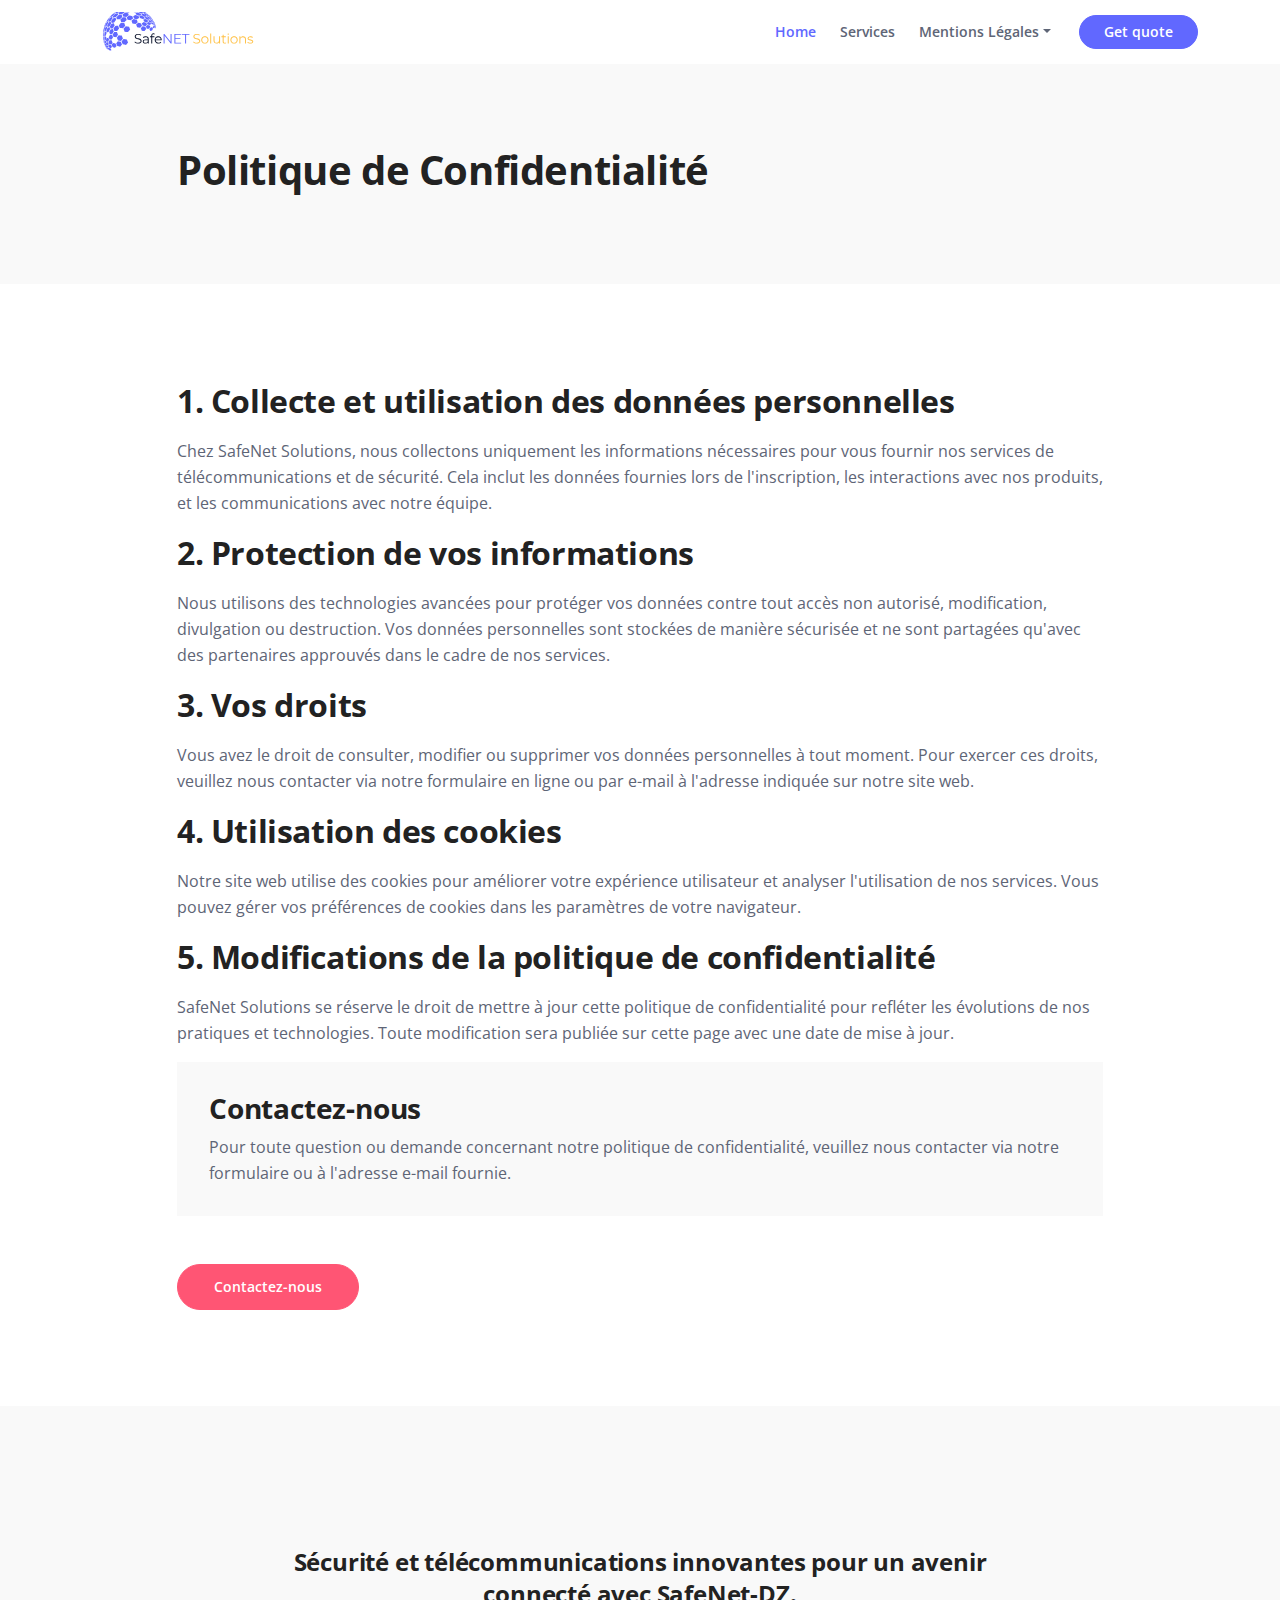
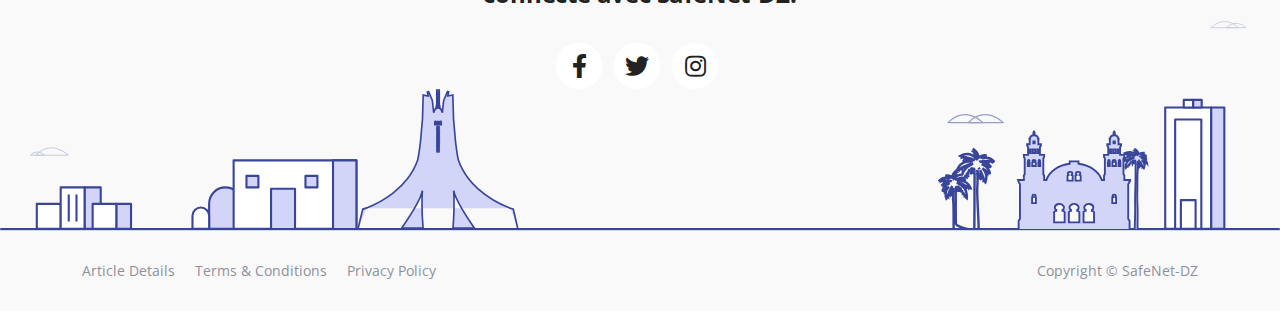
==== privacy.html @ 3ef26015 "Add files via upload" ====
<!DOCTYPE html>
<html lang="en">
<head>
    <meta charset="utf-8">
    <meta name="viewport" content="width=device-width, initial-scale=1, shrink-to-fit=no">
    
    <!-- SEO Meta Tags -->
    <meta name="description" content="Your description">
    <meta name="author" content="Your name">

    <!-- OG Meta Tags to improve the way the post looks when you share the page on Facebook, Twitter, LinkedIn -->
	<meta property="og:site_name" content="" /> <!-- website name -->
	<meta property="og:site" content="" /> <!-- website link -->
	<meta property="og:title" content=""/> <!-- title shown in the actual shared post -->
	<meta property="og:description" content="" /> <!-- description shown in the actual shared post -->
	<meta property="og:image" content="" /> <!-- image link, make sure it's jpg -->
	<meta property="og:url" content="" /> <!-- where do you want your post to link to -->
	<meta name="twitter:card" content="summary_large_image"> <!-- to have large image post format in Twitter -->

    <!-- Webpage Title -->
    <title>Privacy Policy - Zinc</title>
    
    <!-- Styles -->
    <link href="https://fonts.googleapis.com/css2?family=Open+Sans:ital,wght@0,400;0,600;0,700;1,400&display=swap" rel="stylesheet">
    <link href="css/bootstrap.min.css" rel="stylesheet">
    <link href="css/fontawesome-all.min.css" rel="stylesheet">
    <link href="css/swiper.css" rel="stylesheet">
	<link href="css/styles.css" rel="stylesheet">
	
	<!-- Favicon  -->
    <link rel="icon" href="images/favicon.png">
</head>
<body>
    
    <!-- Navigation -->
    <nav id="navbarExample" class="navbar navbar-expand-lg fixed-top navbar-light extra-page" aria-label="Main navigation">
        <div class="container">

            <!-- Image Logo -->
            <a class="navbar-brand logo-image" href="index.html"><img src="images/AZ Telecom.svg" alt="alternative"></a> 

            <!-- Text Logo - Use this if you don't have a graphic logo -->
            <!-- <a class="navbar-brand logo-text" href="index.html">Zinc</a> -->

            <button class="navbar-toggler p-0 border-0" type="button" id="navbarSideCollapse" aria-label="Toggle navigation">
                <span class="navbar-toggler-icon"></span>
            </button>

            <div class="navbar-collapse offcanvas-collapse" id="navbarsExampleDefault">
                <ul class="navbar-nav ms-auto navbar-nav-scroll">
                    <li class="nav-item">
                        <a class="nav-link active" aria-current="page" href="index.html">Home</a>
                    </li>
                    <li class="nav-item">
                        <a class="nav-link" href="index.html#services">Services</a>
                    </li>
                    <li class="nav-item dropdown">
                        <a class="nav-link dropdown-toggle" href="#" id="dropdown01" data-bs-toggle="dropdown" aria-expanded="false">Mentions Légales</a>
                        <ul class="dropdown-menu" aria-labelledby="dropdown01">
                            <li><a class="dropdown-item" href="terms.html">Conditions Générales</a></li>
                            <li><div class="dropdown-divider"></div></li>
                            <li><a class="dropdown-item" href="privacy.html">Politique de Confidentialité</a></li>
                        </ul>
                    </li>
                </ul>
                <span class="nav-item">
                    <a class="btn-solid-sm" href="index.html#contact">Get quote</a>
                </span>
            </div> <!-- end of navbar-collapse -->
        </div> <!-- end of container -->
    </nav> <!-- end of navbar -->
    <!-- end of navigation -->


<!-- Header -->
<header class="ex-header">
    <div class="container">
        <div class="row">
            <div class="col-xl-10 offset-xl-1">
                <h1>Politique de Confidentialité</h1>
            </div> <!-- end of col -->
        </div> <!-- end of row -->
    </div> <!-- end of container -->
</header> <!-- end of ex-header -->
<!-- end of header -->


<!-- Basic -->
<div class="ex-basic-1 pt-5 pb-5">
    <div class="container">
        <div class="row">
            <div class="col-xl-10 offset-xl-1">
                <h2 class="mt-5 mb-3">1. Collecte et utilisation des données personnelles</h2>
                <p>Chez SafeNet Solutions, nous collectons uniquement les informations nécessaires pour vous fournir nos services de télécommunications et de sécurité. Cela inclut les données fournies lors de l'inscription, les interactions avec nos produits, et les communications avec notre équipe.</p>
                
                <h2 class="mb-3">2. Protection de vos informations</h2>
                <p>Nous utilisons des technologies avancées pour protéger vos données contre tout accès non autorisé, modification, divulgation ou destruction. Vos données personnelles sont stockées de manière sécurisée et ne sont partagées qu'avec des partenaires approuvés dans le cadre de nos services.</p>
                
                <h2 class="mb-3">3. Vos droits</h2>
                <p>Vous avez le droit de consulter, modifier ou supprimer vos données personnelles à tout moment. Pour exercer ces droits, veuillez nous contacter via notre formulaire en ligne ou par e-mail à l'adresse indiquée sur notre site web.</p>
                
                <h2 class="mb-3">4. Utilisation des cookies</h2>
                <p>Notre site web utilise des cookies pour améliorer votre expérience utilisateur et analyser l'utilisation de nos services. Vous pouvez gérer vos préférences de cookies dans les paramètres de votre navigateur.</p>
                
                <h2 class="mb-3">5. Modifications de la politique de confidentialité</h2>
                <p>SafeNet Solutions se réserve le droit de mettre à jour cette politique de confidentialité pour refléter les évolutions de nos pratiques et technologies. Toute modification sera publiée sur cette page avec une date de mise à jour.</p>
                
                <div class="text-box mb-5">
                    <h3>Contactez-nous</h3>
                    <p>Pour toute question ou demande concernant notre politique de confidentialité, veuillez nous contacter via notre formulaire ou à l'adresse e-mail fournie.</p>
                </div> <!-- end of text-box -->
                
                <a class="btn-solid-reg mb-5" href="index.html#contact">Contactez-nous</a>
            </div> <!-- end of col -->
        </div> <!-- end of row -->
    </div> <!-- end of container -->
</div> <!-- end of ex-basic-1 -->
<!-- end of basic -->



    <!-- Footer -->
    <div class="footer bg-gray">
        <img class="decoration-city" src="images/decoration_city.svg" alt="alternative">
        <div class="container">
            <div class="row">
                <div class="col-lg-12">
                    <h4>Sécurité et télécommunications innovantes pour un avenir connecté avec SafeNet-DZ.</h4>
                    <div class="social-container">
                        <span class="fa-stack">
                            <a href="#your-link">
                                <i class="fas fa-circle fa-stack-2x"></i>
                                <i class="fab fa-facebook-f fa-stack-1x"></i>
                            </a>
                        </span>
                        <span class="fa-stack">
                            <a href="#your-link">
                                <i class="fas fa-circle fa-stack-2x"></i>
                                <i class="fab fa-twitter fa-stack-1x"></i>
                            </a>
                        </span>
                        <span class="fa-stack">
                            <a href="#your-link">
                                <i class="fas fa-circle fa-stack-2x"></i>
                                <i class="fab fa-instagram fa-stack-1x"></i>
                            </a>
                        </span>
                    </div> <!-- end of social-container -->
                </div> <!-- end of col -->
            </div> <!-- end of row -->
        </div> <!-- end of container -->
    </div> <!-- end of footer -->  
    <!-- end of footer -->


    <!-- Copyright -->
    <div class="copyright bg-gray">
        <div class="container">
            <div class="row">
                <div class="col-lg-6">
                    <ul class="list-unstyled li-space-lg p-small">
                        <li><a href="article.html">Article Details</a></li>
                        <li><a href="terms.html">Terms & Conditions</a></li>
                        <li><a href="privacy.html">Privacy Policy</a></li>
                    </ul>
                </div> <!-- end of col -->
                <div class="col-lg-6">
                    <p class="p-small statement">Copyright © <a href="#">SafeNet-DZ</a></p>
                </div> <!-- end of col -->
            </div> <!-- enf of row -->
        </div> <!-- end of container -->
    </div> <!-- end of copyright --> 
    <!-- end of copyright -->

    <!-- Back To Top Button -->
    <button onclick="topFunction()" id="myBtn">
        <img src="images/up-arrow.png" alt="alternative">
    </button>
    <!-- end of back to top button -->
    	
    <!-- Scripts -->
    <script src="js/bootstrap.min.js"></script> <!-- Bootstrap framework -->
    <script src="js/swiper.min.js"></script> <!-- Swiper for image and text sliders -->
    <script src="js/purecounter.min.js"></script> <!-- Purecounter counter for statistics numbers -->
    <script src="js/isotope.pkgd.min.js"></script> <!-- Isotope for filter -->
    <script src="js/scripts.js"></script> <!-- Custom scripts -->
</body>
</html>
---- css/styles.css ----
/* Description: Master CSS file */

/*****************************************
Table Of Contents:
- General Styles
- Navigation
- Header
- Services
- Details 1
- Details Modal
- Details 2
- Projects
- Testimonials
- Pricing
- Invitation
- Contact
- Footer
- Copyright
- Back To Top Button
- Extra Pages
- Media Queries
******************************************/

/*****************************************
Colors:
- Backgrounds - light gray #f9f9f9
- Buttons - red #ff5574
- Buttons - blue #6168ff
- Headings text - black #222222
- Body text - dark gray #5e6576
******************************************/


/**************************/
/*     General Styles     */
/**************************/
body,
html {
    width: 100%;
	height: 100%;
}

body, p {
	color: #5e6576; 
	font: 400 1rem/1.625rem "Open Sans", sans-serif;
}

h1 {
	color: #222222;
	font-weight: 700;
	font-size: 2.5rem;
	line-height: 3.25rem;
	letter-spacing: -0.4px;
}

h2 {
	color: #222222;
	font-weight: 700;
	font-size: 2rem;
	line-height: 2.625rem;
	letter-spacing: -0.4px;
}

h3 {
	color: #222222;
	font-weight: 700;
	font-size: 1.75rem;
	line-height: 2.25rem;
	letter-spacing: -0.2px;
}

h4 {
	color: #222222;
	font-weight: 700;
	font-size: 1.5rem;
	line-height: 2rem;
	letter-spacing: -0.2px;
}

h5 {
	color: #222222;
	font-weight: 700;
	font-size: 1.25rem;
	line-height: 1.625rem;
}

h6 {
	color: #222222;
	font-weight: 700;
	font-size: 1rem;
	line-height: 1.375rem;
}

.p-large {
	font-size: 1.125rem;
	line-height: 1.75rem;
}

.p-small {
	font-size: 0.875rem;
	line-height: 1.5rem;
}

.testimonial-text {
	font-style: italic;
}

.testimonial-author {
	font-weight: 700;
	font-size: 1.25rem;
	line-height: 1.75rem;
}

.li-space-lg li {
	margin-bottom: 0.5rem;
}

a {
	color: #5e6576;
	text-decoration: underline;
}

a:hover {
	color: #5e6576;
	text-decoration: underline;
}

.no-line {
	text-decoration: none;
}

.no-line:hover {
	text-decoration: none;
}

.blue {
	color: #6168ff;
}

.bg-gray {
	background-color: #f9f9f9;
}

.section-title {
	display: inline-block;
	margin-bottom: 0.75rem;
	padding: 0.125rem 1.75rem;
	border-radius: 30px;
	background-color: #ffe7eb;
	color: #ff5574;
	font-weight: 600;
	font-size: 0.875rem;
}

.btn-solid-reg {
	display: inline-block;
	padding: 1.375rem 2.25rem 1.375rem 2.25rem;
	border: 1px solid #ff5574;
	border-radius: 30px;
	background-color: #ff5574;
	color: #ffffff;
	font-weight: 600;
	font-size: 0.875rem;
	line-height: 0;
	text-decoration: none;
	transition: all 0.2s;
}

.btn-solid-reg:hover {
	background-color: transparent;
	color: #ff5574; /* needs to stay here because of the color property of a tag */
	text-decoration: none;
}

.btn-solid-lg {
	display: inline-block;
	padding: 1.625rem 2.625rem 1.625rem 2.625rem;
	border: 1px solid #ff5574;
	border-radius: 30px;
	background-color: #ff5574;
	color: #ffffff;
	font-weight: 600;
	font-size: 0.875rem;
	line-height: 0;
	text-decoration: none;
	transition: all 0.2s;
}

.btn-solid-lg:hover {
	background-color: transparent;
	color: #ff5574; /* needs to stay here because of the color property of a tag */
	text-decoration: none;
}

.btn-solid-sm {
	display: inline-block;
	padding: 1rem 1.5rem 1rem 1.5rem;
	border: 1px solid #ff5574;
	border-radius: 30px;
	background-color: #ff5574;
	color: #ffffff;
	font-weight: 600;
	font-size: 0.875rem;
	line-height: 0;
	text-decoration: none;
	transition: all 0.2s;
}

.btn-solid-sm:hover {
	background-color: transparent;
	color: #ff5574; /* needs to stay here because of the color property of a tag */
	text-decoration: none;
}

.btn-outline-reg {
	display: inline-block;
	padding: 1.375rem 2.25rem 1.375rem 2.25rem;
	border: 1px solid #5e6576;
	border-radius: 30px;
	background-color: transparent;
	color: #5e6576;
	font-weight: 600;
	font-size: 0.875rem;
	line-height: 0;
	text-decoration: none;
	transition: all 0.2s;
}

.btn-outline-reg:hover {
	background-color: #5e6576;
	color: #ffffff;
	text-decoration: none;
}

.btn-outline-lg {
	display: inline-block;
	padding: 1.625rem 2.625rem 1.625rem 2.625rem;
	border: 1px solid #5e6576;
	border-radius: 30px;
	background-color: transparent;
	color: #5e6576;
	font-weight: 600;
	font-size: 0.875rem;
	line-height: 0;
	text-decoration: none;
	transition: all 0.2s;
}

.btn-outline-lg:hover {
	background-color: #5e6576;
	color: #ffffff;
	text-decoration: none;
}

.btn-outline-sm {
	display: inline-block;
	padding: 1rem 1.5rem 1rem 1.5rem;
	border: 1px solid #5e6576;
	border-radius: 30px;
	background-color: transparent;
	color: #5e6576;
	font-weight: 600;
	font-size: 0.875rem;
	line-height: 0;
	text-decoration: none;
	transition: all 0.2s;
}

.btn-outline-sm:hover {
	background-color: #5e6576;
	color: #ffffff;
	text-decoration: none;
}

.form-group {
	position: relative;
	margin-bottom: 1.25rem;
}

.form-control-input,
.form-control-select,
.form-control-textarea {
	width: 100%;
	padding-top: 0.875rem;
	padding-bottom: 0.875rem;
	padding-left: 1.5rem;
	border: 1px solid #5e6576;
	border-radius: 8px;
	background-color: #ffffff;
	color: #5e6576;
	font-size: 0.875rem;
	line-height: 1.5rem;
	-webkit-appearance: none; /* removes inner shadow on form inputs on ios safari */
}

.form-control-select {
	padding-top: 0.5rem;
	padding-bottom: 0.5rem;
	height: 3.5rem;
	color: #5e6576;
}

select {
    /* you should keep these first rules in place to maintain cross-browser behavior */
    -webkit-appearance: none;
	-moz-appearance: none;
	-ms-appearance: none;
    -o-appearance: none;
    appearance: none;
    background-image: url('../images/down-arrow.png');
    background-position: 98% 50%;
    background-repeat: no-repeat;
    outline: none;
}

.form-control-textarea {
	display: block;
	height: 14rem; /* used instead of html rows to normalize height between Chrome and IE/FF */
}

.form-control-input:focus,
.form-control-textarea:focus {
	border: 1px solid #000000;
	outline: none; /* Removes blue border on focus */
}

.form-control-input:hover,
.form-control-textarea:hover {
	border: 1px solid #000000;
}

.form-control-submit-button {
	display: inline-block;
	width: 100%;
	height: 3.25rem;
	border: 1px solid #ff5574;
	border-radius: 30px;
	background-color: #ff5574;
	color: #ffffff;
	font-weight: 600;
	font-size: 0.875rem;
	line-height: 0;
	cursor: pointer;
	transition: all 0.2s;
}

.form-control-submit-button:hover {
	border: 1px solid #ff5574;
	background-color: transparent;
	color: #ff5574;
}


/**********************/
/*     Navigation     */
/**********************/
.navbar {
	background-color: #ffffff;
	font-weight: 600;
	font-size: 0.875rem;
	line-height: 0.875rem;
	box-shadow: 0 1px 6px 0 rgba(0, 0, 0, 0.05);
}

.navbar .navbar-brand {
	padding-top: 0.25rem;
	padding-bottom: 0.25rem;
}

.navbar .logo-image img {
    width: 300;
}

.navbar .logo-text {
	color: #222222;
	font-weight: 700;
	font-size: 1.875rem;
	line-height: 1rem;
	text-decoration: none;
}

.offcanvas-collapse {
	position: fixed;
	top: 3.25rem; /* adjusts the height between the top of the page and the offcanvas menu */
	bottom: 0;
	left: 100%;
	width: 100%;
	padding-right: 1rem;
	padding-left: 1rem;
	overflow-y: auto;
	visibility: hidden;
	background-color: #ffffff;
	transition: visibility .3s ease-in-out, -webkit-transform .3s ease-in-out;
	transition: transform .3s ease-in-out, visibility .3s ease-in-out;
	transition: transform .3s ease-in-out, visibility .3s ease-in-out, -webkit-transform .3s ease-in-out;
}

.offcanvas-collapse.open {
	visibility: visible;
	-webkit-transform: translateX(-100%);
	transform: translateX(-100%);
}

.navbar .navbar-nav {
	margin-top: 0.75rem;
	margin-bottom: 0.5rem;
}

.navbar .nav-item .nav-link {
	padding-top: 0.625rem;
	padding-bottom: 0.625rem;
	color: #5e6576;
	text-decoration: none;
	transition: all 0.2s ease;
}

.navbar .nav-item.dropdown.show .nav-link,
.navbar .nav-item .nav-link:hover,
.navbar .nav-item .nav-link.active {
	color: #6168ff;
}

/* Dropdown Menu */
.navbar .dropdown .dropdown-menu {
	animation: fadeDropdown 0.2s; /* required for the fade animation */
}

@keyframes fadeDropdown {
    0% {
        opacity: 0;
    }

    100% {
        opacity: 1;
	}
}

.navbar .dropdown-menu {
	margin-top: 0.25rem;
	margin-bottom: 0.25rem;
	border: none;
	background-color: #ffffff;
}

.navbar .dropdown-item {
	padding-top: 0.625rem;
	padding-bottom: 0.625rem;
	color: #5e6576;
	font-weight: 600;
	font-size: 0.875rem;
	line-height: 0.875rem;
	text-decoration: none;
}

.navbar .dropdown-item:hover {
	background-color: #ffffff;
	color: #6168ff;
}

.navbar .dropdown-divider {
	width: 100%;
	height: 1px;
	margin: 0.5rem auto 0.5rem auto;
	border: none;
	background-color: #d1d1d1;
}
/* end of dropdown menu */

.navbar .navbar-toggler {
	padding: 0;
	border: none;
	font-size: 1.25rem;
}

.navbar .btn-solid-sm {
	border-color: #6168ff;
	background-color: #6168ff;
}

.navbar .btn-solid-sm:hover {
	background-color: transparent;
	color: #6168ff;
}


/*---------------------
  About
-----------------------*/

.about__text {
	padding-top: 20px;
}

.about__text h2 {
	color: #111111;
	font-weight: 700;
	text-transform: uppercase;
	margin-bottom: 15px;
}

.about__text p {
	color: #111111;
	margin-bottom: 26px;
}

.about__text .about__achievement .about__achieve__item {
	display: inline-block;
	margin-right: 95px;
	margin-bottom: 30px;
}

.about__text .about__achievement .about__achieve__item:last-child {
	margin-right: 0;
}

.about__text .about__achievement .about__achieve__item span {
	font-size: 30px;
	color: #6168ff;
}

.about__text .about__achievement .about__achieve__item h4 {
	color: #111111;
	font-weight: 700;
	margin-top: 12px;
}

.about__text .about__achievement .about__achieve__item p {
	font-size: 13px;
	text-transform: uppercase;
	color: #444444;
	margin-bottom: 0;
}

/*---------------------
  Achievement Section
-----------------------*/

.achievement-section {
	padding-bottom: 450px;
}

.achievement__item {
	text-align: center;
	margin-bottom: 30px;
}

.achievement__item span {
	font-size: 40px;
	color: #4c57d6;
}

.achievement__item h2 {
	color: #ffffff;
	font-weight: 700;
	margin-top: 20px;
	margin-bottom: 5px;
}

.achievement__item p {
	font-size: 16px;
	color: #ffffff;
	text-transform: uppercase;
	margin-bottom: 0;
}

/******************/
/*     Header     */
/******************/
.header {
	padding-top: 8rem;
	padding-bottom: 5rem;
	text-align: center;
}

.header .h1-large {
	margin-bottom: 1.25rem;
}

.header .p-large {
	margin-bottom: 2.75rem;
}

.header .btn-solid-lg {
	display: block;
	margin-bottom: 1.75rem;
}

.header .quote {
	display: block;
	color: #222222;
}

.header .quote i {
	margin-right: 0.5rem;
	color: #222222;
}

.header .text-container {
	margin-bottom: 5rem;
}


/********************/
/*     Services     */
/********************/
.cards-1 {
	padding-top: 5rem;
	padding-bottom: 2.5rem;
}

.cards-1 .card {
	margin-bottom: 5rem;
	padding: 3rem 2rem;
	border: 1px solid #5e6576;
	border-radius: 20px;
	background-color: transparent;
}

.cards-1 .card-icon {
	width: 90px;
	height: 90px;
	margin-bottom: 1.875rem;
	text-align: center;
	background-size: 90px 90px;
}

.cards-1 .card-icon.blue {
	background: url('../images/services-icon-bg-blue.png') center center no-repeat;
}

.cards-1 .card-icon.yellow {
	background: url('../images/services-icon-bg-yellow.png') center center no-repeat;
}

.cards-1 .card-icon.red {
	background: url('../images/services-icon-bg-red.png') center center no-repeat;
}

.cards-1 .card-icon .fas,
.cards-1 .card-icon .far {
	margin-right: 0.75rem;
	color: #ffffff;
	font-size: 2rem;
	line-height: 98px;
}

.cards-1 .card-body {
	padding: 0;
}

.cards-1 .card-title {
	margin-bottom: 1.125rem;
}

.cards-1 .card-body p {
	margin-bottom: 1.125rem;
}

.cards-1 .list-unstyled {
	margin-bottom: 0;
}

.cards-1 .list-unstyled .fas {
	font-size: 0.875rem;
	line-height: 1.625rem;
}

.cards-1 .list-unstyled .flex-grow-1 {
	margin-left: 0.5rem;
}


/*********************/
/*     Details 1     */
/*********************/
.basic-1 {
	padding-top: 2.5rem;
	padding-bottom: 5rem;
}

.basic-1 .image-container {
	margin-bottom: 4rem;
}

.basic-1 h2 {
	margin-bottom: 1.875rem;
}

.basic-1 h2 span {
	font-weight: 400;
}

.basic-1 p:last-of-type {
	margin-bottom: 2rem;
}

.basic-1 .btn-solid-reg {
	cursor: pointer;
}


/*************************/
/*     Details Modal     */
/*************************/
.modal-dialog {
	max-width: 1150px;
	margin-right: 1rem;
	margin-left: 1rem;
	pointer-events: all;
}

.modal-content {
	padding: 2.75rem 1.25rem;
}

.modal-content .btn-close {
	position: absolute;
	right: 10px;
	top: 10px;
}

.modal-content .image-container {
	margin-bottom: 3rem;
}

.modal-content img {
	border-radius: 6px;
}

.modal-content h3 {
	margin-bottom: 0.5rem;
}

.modal-content hr {
	width: 44px;
	margin-top: 0.125rem;
	margin-bottom: 1.25rem;
	margin-left: 0;
	height: 2px;
	border: none;
	background-color: #53575a;
}

.modal-content h4 {
	margin-top: 2rem;
	margin-bottom: 0.625rem;
}

.modal-content .list-unstyled {
	margin-bottom: 2rem;
}

.modal-content .list-unstyled .fas {
	font-size: 0.75rem;
	line-height: 1.75rem;
}

.modal-content .list-unstyled .flex-grow-1 {
	margin-left: 0.5rem;
}

.modal-content .btn-solid-reg {
	margin-right: 0.75rem;
}

.modal-content .btn-outline-reg {
	cursor: pointer;
}


/*********************/
/*     Details 2     */
/*********************/
.counter {
	padding-top: 5rem;
	padding-bottom: 9.75rem;
}

.counter .text-container {
	margin-bottom: 4rem;
}

.counter h2 {
	margin-bottom: 1.875rem;
}

.counter h2 span {
	font-weight: 400;
}

.counter p {
	margin-bottom: 4rem;
}

.counter .counter-container {
	text-align: center;
}

.counter .counter-cell {
	margin-bottom: 3rem;
	color: #6168ff;
}

.counter .counter-cell.red {
	color: #ff5574;
}

.counter .purecounter {
	margin-bottom: 1.5rem;
	font-weight: 400;
	font-size: 3.5rem;
	line-height: 2rem;
}

.counter .purecounter:after {
    content: "+";
	margin-left: 0.5rem;
}

.counter .counter-info {
	font-size: 0.875rem;
	line-height: 1.5rem;
}


/********************/
/*     Projects     */
/********************/
.filter {
	padding-top: 9.25rem;
	padding-bottom: 5.625rem;
	text-align: center;
}

.filter h2 {
	margin-bottom: 2.625rem;
}

.filter .button-group {
	margin-bottom: 1rem;
}

.filter .button {
	margin-bottom: 0.75rem;
	border: none;
	background-color: transparent;
	color: #222222;
	font-weight: 600;
	font-size: 1rem;
}

.filter .button:hover,
.filter .button.is-checked {
	color: #ff5574;
}

.filter .grid {
	margin-right: auto;
	max-width: 351px;
	margin-left: auto;
}

.filter .element-item {
	margin-bottom: 3rem;
}

.filter .element-item a {
	text-decoration: none;
}

.filter .element-item img {
	margin-bottom: 1.125rem;
	border-radius: 8px;
	border: 1px solid #5e6576;
}

.filter .element-item p {
	text-align: left;
}

.filter .element-item p strong {
	color: #222222;
}


/************************/
/*     Testimonials     */
/************************/
.slider-1 {
	padding-top: 9.75rem;
	padding-bottom: 4.5rem;
}

.slider-1 .slider-container {
	position: relative;
}

.slider-1 .swiper-container {
	position: static;
	width: 86%;
}

.slider-1 .swiper-button-prev:focus,
.slider-1 .swiper-button-next:focus {
	/* even if you can't see it chrome you can see it on mobile device */
	outline: none;
}

.slider-1 .swiper-button-prev {
	left: -12px;
	background-image: url("data:image/svg+xml;charset=utf-8,%3Csvg%20xmlns%3D'http%3A%2F%2Fwww.w3.org%2F2000%2Fsvg'%20viewBox%3D'0%200%2028%2044'%3E%3Cpath%20d%3D'M0%2C22L22%2C0l2.1%2C2.1L4.2%2C22l19.9%2C19.9L22%2C44L0%2C22L0%2C22L0%2C22z'%20fill%3D'%23707375'%2F%3E%3C%2Fsvg%3E");
	background-size: 18px 28px;
}

.slider-1 .swiper-button-next {
	right: -12px;
	background-image: url("data:image/svg+xml;charset=utf-8,%3Csvg%20xmlns%3D'http%3A%2F%2Fwww.w3.org%2F2000%2Fsvg'%20viewBox%3D'0%200%2028%2044'%3E%3Cpath%20d%3D'M27%2C22L27%2C22L5%2C44l-2.1-2.1L22.8%2C22L2.9%2C2.1L5%2C0L27%2C22L27%2C22z'%20fill%3D'%23707375'%2F%3E%3C%2Fsvg%3E");
	background-size: 18px 28px;
}

.slider-1 .card {
	border: none;
}

.slider-1 .card-body {
	padding: 0;
}

.slider-1 .quotes {
	margin-bottom: 3rem;
	width: 64px;
}

.slider-1 .testimonial-text {
	margin-bottom: 1.875rem;
	color: #838a9c;
	font-style: italic;
	font-size: 1.5rem;
	line-height: 2.25rem;
}

.slider-1 .testimonial-image {
	display: inline-block;
	width: 70px;
	margin-bottom: 0.875rem;
	border-radius: 50%;
}

.slider-1 .testimonial-author {
	margin-bottom: 0.125rem;
	color: #222222;
	font-weight: 700;
	font-size: 1.125rem;
}


/********************/
/*     Pricing     */
/********************/
.cards-2 {
	padding-top: 5rem;
	padding-bottom: 2.25em;
}

.cards-2 .h2-heading {
	margin-bottom: 3.75rem;
	text-align: center;
}

.cards-2 .h2-heading span {
	font-weight: 400;
}

.cards-2 .card {
	margin-bottom: 5rem;
	padding: 4rem 1rem;
	border: 1px solid #5e6576;
	border-radius: 20px;
	background-color: transparent;
	text-align: center;
}

.cards-2 .card-body {
	padding: 0;
}

.cards-2 .card-title {
	margin-bottom: 2rem;
}

.cards-2 .card-title .decoration-lines {
	width: 30px;
	margin-bottom: 0.25rem;
}

.cards-2 .card-title .decoration-lines.flipped {
	transform: scaleX(-1);
}

.cards-2 .card-title span {
	margin-right: 0.75rem;
	margin-left: 0.75rem;
	color: #222222;
	font-weight: 700;
	font-size: 1.5rem;
	line-height: 2rem;
	letter-spacing: -0.2px;
}

.cards-2 .card-body .list-unstyled {
	margin-bottom: 3rem;
}

.cards-2 .card-body .list-unstyled li {
	margin-bottom: 0.625rem;
}

.cards-2 .card-body .price {
	margin-bottom: 3rem;
	color: #222222;
	font-weight: 700;
	font-size: 3rem;
	line-height: 2rem;
	letter-spacing: -0.2px;
}


/**********************/
/*     Invitation     */
/**********************/
.basic-2 {
	padding-top: 3rem;
	text-align: center;
}

.basic-2 .text-container {
	padding: 5rem 1.5rem 5rem 1.5rem;
    border-radius: 28px;
    background: rgba(0, 0, 0, 0.6); /* Semi-transparent overlay color */
    background: url('../images/invitation-background.jpg') center center no-repeat, rgba(0, 0, 0, 0.6);
    background-size: cover, cover;
    position: relative;
    color: white; /* Ensure text is readable over the transparency */
}


.basic-2 .row img {
    max-width: 100%; /* Ensure the image does not exceed its container */
    height: auto; /* Maintain aspect ratio */
    margin: auto; /* Center the image inside its container */
}

.basic-2 h4 {
	margin-bottom: 2rem;
	color: #ffffff;
}

.basic-2 .p-large {
	margin-bottom: 0;
	color: #ffffff;
}


/*******************/
/*     Contact     */
/*******************/
.form-1 {
	padding-top: 9.25rem;
	padding-bottom: 8.5rem;
	text-align: center;
}

.form-1 .h2-heading {
	margin-bottom: 1.125rem;
	text-align: center;
}

.form-1 .h2-heading span {
	font-weight: 400;
}

.form-1 .p-heading {
	margin-bottom: 0.375rem;
}

.form-1 .list-unstyled {
	margin-bottom: 3.5rem;
}

.form-1 .list-unstyled .fas {
	color: #6168ff;
}


/******************/
/*     Footer     */
/******************/
.footer {
	position: relative;
	padding-top: 8.75rem;
	padding-bottom: 7.5rem;
	text-align: center;
}

.footer .decoration-city {
	position: absolute;
	bottom: 0;
	left: 0;
}

.footer div[class*="col"] {  
	/* selects all elements which have classes starting with col */
	/* needed so that the absolute positioned decoration stays behind */
	position: relative;
}

.footer h4 {
	margin-bottom: 2rem;
}

.footer .fa-stack {
	width: 2em;
	margin-bottom: 1.25rem;
	margin-right: 0.375rem;
	font-size: 1.5rem;
}

.footer .fa-stack .fa-stack-1x {
    color: #222222;
	transition: all 0.2s ease;
}

.footer .fa-stack .fa-stack-2x {
	color: #ffffff;
	transition: all 0.2s ease;
}

.footer .fa-stack:hover .fa-stack-1x {
	color: #ffffff;
}

.footer .fa-stack:hover .fa-stack-2x {
    color: #222222;
}


/*********************/
/*     Copyright     */
/*********************/
.copyright {
	padding-top: 1.75rem;
	border-top: 1px solid #d0dae2;
	text-align: center;
}

.copyright a {
	text-decoration: none;
}

.copyright .list-unstyled,
.copyright .statement {
	opacity: 0.7;
}

.copyright .list-unstyled li {
	margin-bottom: 0.75rem;
}


/******************************/
/*     Back To Top Button     */
/******************************/
#myBtn {
	position: fixed; 
  	z-index: 99; 
	bottom: 20px; 
	right: 20px; 
	display: none; 
	width: 52px;
	height: 52px;
	border: none; 
	border-radius: 50%; 
	outline: none; 
	background-color: #44434a; 
	cursor: pointer; 
}

#myBtn:hover {
	background-color: #1d1d21;
}

#myBtn img {
	margin-bottom: 0.25rem;
	width: 18px;
}


/***********************/
/*     Extra Pages     */
/***********************/
.ex-header {
	padding-top: 9rem;
	padding-bottom: 5rem;
	background-color: #f9f9f9;
}

.ex-basic-1 .list-unstyled .fas {
	font-size: 0.375rem;
	line-height: 1.625rem;
}

.ex-basic-1 .list-unstyled .flex-grow-1 {
	margin-left: 0.5rem;
}

.ex-basic-1 .text-box {
	padding: 1.25rem 1.25rem 0.5rem 1.25rem;
	background-color: #f9f9f9;
}

.ex-cards-1 .card {
	border: none;
	background-color: transparent;
}

.ex-cards-1 .card .fa-stack {
	width: 2em;
	font-size: 1.125rem;
}

.ex-cards-1 .card .fa-stack-2x {
	color: #6168ff;
}

.ex-cards-1 .card .fa-stack-1x {
	width: 2em;
	color: #ffffff;
	font-weight: 700;
	line-height: 2.125rem;
}

.ex-cards-1 .card .list-unstyled .flex-grow-1 {
	margin-left: 2.25rem;
}

.ex-cards-1 .card .list-unstyled .flex-grow-1 h5 {
	margin-top: 0.125rem;
	margin-bottom: 0.5rem;
}


/*************************/
/*     Media Queries     */
/*************************/	
/* Min-width 768px */
@media (min-width: 768px) {

	/* Header */
	.header {
		padding-top: 9rem;
	}

	.header .h1-large {
		font-size: 2.75rem;
		line-height: 3.5rem;
	}
	/* end of header */


	/* Details 2 */
	.counter .counter-container {
		text-align: left;
	}
	
	.counter .counter-cell {
		display: inline-block;
		margin-right: 3rem;
		vertical-align: top;
	}
	/* end of details 2 */


	/* Contact */
	.form-1 .list-unstyled li {
		display: inline-block;
		margin-right: 1rem;
	}
	/* end of contact */


	/* Extra Pages */
	.ex-basic-1 .text-box {
		padding: 1.75rem 2rem 0.875rem 2rem;
	}
	/* end of extra pages */
}
/* end of min-width 768px */


/* Min-width 992px */
@media (min-width: 992px) {
	
	/* General Styles */
	.h2-heading {
		width: 35.25rem;
		margin-right: auto;
		margin-left: auto;
	}

	.p-heading {
		width: 46rem;
		margin-right: auto;
		margin-left: auto;
	}
	/* end of general styles */


	/* Navigation */
	.navbar {
		padding-top: 1.75rem;
		background-color: #ffffff;
		box-shadow: none;
		transition: all 0.2s;
	}

	.navbar.extra-page {
		padding-top: 0.5rem;
	}

	.navbar.top-nav-collapse {
		padding-top: 0.5rem;
		padding-bottom: 0.5rem;
		background-color: #ffffff;
		box-shadow: 0 3px 6px 0 rgba(0, 0, 0, 0.05);
	}

	.offcanvas-collapse {
		position: static;
		top: auto;
		bottom: auto;
		left: auto;
		width: auto;
		padding-right: 0;
		padding-left: 0;
		background-color: transparent;
		overflow-y: visible;
		visibility: visible;
	}

	.offcanvas-collapse.open {
		-webkit-transform: none;
		transform: none;
	}

	.navbar .navbar-nav {
		margin-top: 0;
		margin-bottom: 0;
	}
	
	.navbar .nav-item .nav-link {
		padding-right: 0.75rem;
		padding-left: 0.75rem;
	}

	.navbar .dropdown-menu {
		padding-top: 0.75rem;
		padding-bottom: 0.75rem;
		box-shadow: 0 3px 3px 1px rgba(0, 0, 0, 0.08);
	}

	.navbar .dropdown-divider {
		width: 90%;
	}

	.navbar .nav-item .btn-solid-sm {
		margin-top: 0;
		margin-left: 1rem;
	}
	/* end of navigation */


	/* Header */
	.header {
		padding-top: 13rem;
		text-align: left;
	}

	.header .text-container {
		margin-bottom: 0;
	}

	.header .btn-solid-lg {
		margin-right: 1.5rem;
		margin-bottom: 0;
	}

	.header .btn-solid-lg,
	.header .quote {
		display: inline-block;
	}
	/* end of header */


	/* Services */
	.cards-1 .card {
		display: inline-block;
		width: 298px;
		min-height: 350px;
		vertical-align: top;
		justify-content: space-between;
	}
	
	.cards-1 .card:nth-of-type(3n+2) {
		margin-right: 1rem;
		margin-left: 1rem;
	}
	/* end of services */

	
	/* Details 1 */
	.basic-1 .image-container {
		margin-bottom: 0;
	}

	.basic-1 .text-container {
		margin-top: 1.25rem;
	}

	.basic-1 h2 {
		width: 23rem;
	}
	/* end of details 1 */


	/* Details Modal */
	/* Stops body and navbar shift on modal open */
	body.modal-open {
		overflow-y: scroll !important;
		padding-right: 0 !important;
	}

	body.modal-open .navbar {
		padding-right: 0 !important;
	}
	/* end of stops body and navbar shift on modal open */

	.modal {
		padding-right: 0 !important;
	}

	.modal-dialog {
		margin-top: 120px;
		margin-right: auto;
		margin-left: auto;
	}
	
	.modal-content .image-container {
		margin-bottom: 0;
	}
	/* end of details modal */
	
	
	/* Details 2 */
	.counter .text-container {
		margin-bottom: 0;
	}

	.counter .counter-cell {
		display: inline-block;
		vertical-align: top;
	}
	/* end of details 2 */


	/* Projects */
	.filter .button {
		margin-right: 0.25rem;
		margin-left: 0.25rem;
	}
	
	.filter .grid {
		max-width: 750px;
	}

	.filter .element-item {
		display: inline-block;
		width: 351px;
		margin-right: 0.625rem;
		margin-left: 0.625rem;
		vertical-align: top;
	}
	/* end of projects */


	/* Testimonials */
	.slider-1 .swiper-container {
		width: 92%;
	}

	.slider-1 .swiper-button-prev {
		left: -16px;
		width: 22px;
		background-size: 22px 34px;
	}
	
	.slider-1 .swiper-button-next {
		right: -16px;
		width: 22px;
		background-size: 22px 34px;
	}

	.slider-1 .details {
		display: flex;
		align-items: flex-start;
	}
	
	.slider-1 .text {
		flex-direction: column;
	}

	.slider-1 .testimonial-author {
		margin-top: 0.625rem;
	}
	
	.slider-1 .testimonial-image {
		margin-right: 1.125rem;
	}
	/* end of testimonials */


	/* Pricing */
	.cards-2 .card {
		display: inline-block;
		width: 298px;
		vertical-align: top;
	}
	
	.cards-2 .card:nth-of-type(3n+2) {
		margin-right: 1rem;
		margin-left: 1rem;
	}
	/* end of pricing */


	/* Invitation */
	.basic-2 .text-container {
		padding: 8rem;
	}
	/* end of invitation */


	/* Footer */
	.footer h4 {
		width: 46rem;
		margin-right: auto;
		margin-left: auto;
	}
	/* end of footer */


	/* Copyright */
	.copyright {
		text-align: left;
	}

	.copyright .list-unstyled li {
		display: inline-block;
		margin-right: 1rem;
	}

	.copyright .statement {
		text-align: right;
	}
	/* end of copyright */


	/* Extra Pages */
	.ex-cards-1 .card {
		display: inline-block;
		width: 296px;
		vertical-align: top;
	}

	.ex-cards-1 .card:nth-of-type(3n+2) {
		margin-right: 1rem;
		margin-left: 1rem;
	}
	/* end of extra pages */
}
/* end of min-width 992px */


/* Min-width 1200px */
@media (min-width: 1200px) {
	
	/* General Styles */
	.container {
		max-width: 1140px;
	}
	/* end of general styles */
	

	/* Header */
	.header {
		overflow: hidden;
		padding-top: 18.25rem;
		padding-bottom: 11.5rem;
	}

	.header .image-container {
		position: relative;
	}
	
	.header .image-container img {
		position: absolute;
		top: -80px;
		right: 2px;
		width: 840px;
		max-width: none;
	}
	/* end of header */


	/* Services */
	.cards-1 .card {
		width: 342px;
	}
	
	.cards-1 .card:nth-of-type(3n+2) {
		margin-right: 2.5rem;
		margin-left: 2.5rem;
	}
	/* end of services */


	/* Details 1 */
	.basic-1 .image-container {
		margin-right: 3.5rem;
	}

	.basic-1 .text-container {
		margin-top: 5rem;
		margin-left: 2.75rem;
	}
	/* end of details 1 */


	/* Details Modal */
	.modal-content {
		padding-right: 2rem;
		padding-left: 2rem;
	}
	/* end of details modal */


	/* Details 2 */
	.counter {
		overflow: hidden;
		padding-top: 9rem;
	}

	.counter .image-container {
		position: relative;
	}
	
	.counter .image-container img {
		position: absolute;
		top: -60px;
		left: 30px;
		width: 900px;
		max-width: none;
	}
	/* end of details 2 */


	/* Projects */
	.filter .grid {
		max-width: 1120px;
	}
	/* end of projects */


	/* Testimonials */
	.slider-1 .swiper-button-prev {
		left: -24px;
	}
	
	.slider-1 .swiper-button-next {
		right: -24px;
	}
	/* end of testimonials */


	/* Pricing */
	.cards-2 .card {
		width: 342px;
	}
	
	.cards-2 .card:nth-of-type(3n+2) {
		margin-right: 2.5rem;
		margin-left: 2.5rem;
	}
	/* end of pricing */


	/* Invitation */
	.basic-2 .text-container {
		padding: 8rem 12rem;
	}
	/* end of invitation */


	/* Contact */
	.form-1 form {
		width: 860px;
		margin-right: auto;
		margin-left: auto;
	}
	/* end of contact */


	/* Footer */
	.footer .decoration-circles {
		left: 0;
	}
	/* end of footer */


	/* Extra Pages */
	.ex-cards-1 .card {
		width: 336px;
	}

	.ex-cards-1 .card:nth-of-type(3n+2) {
		margin-right: 2.875rem;
		margin-left: 2.875rem;
	}
	/* end of extra pages */
}
/* end of min-width 1200px */
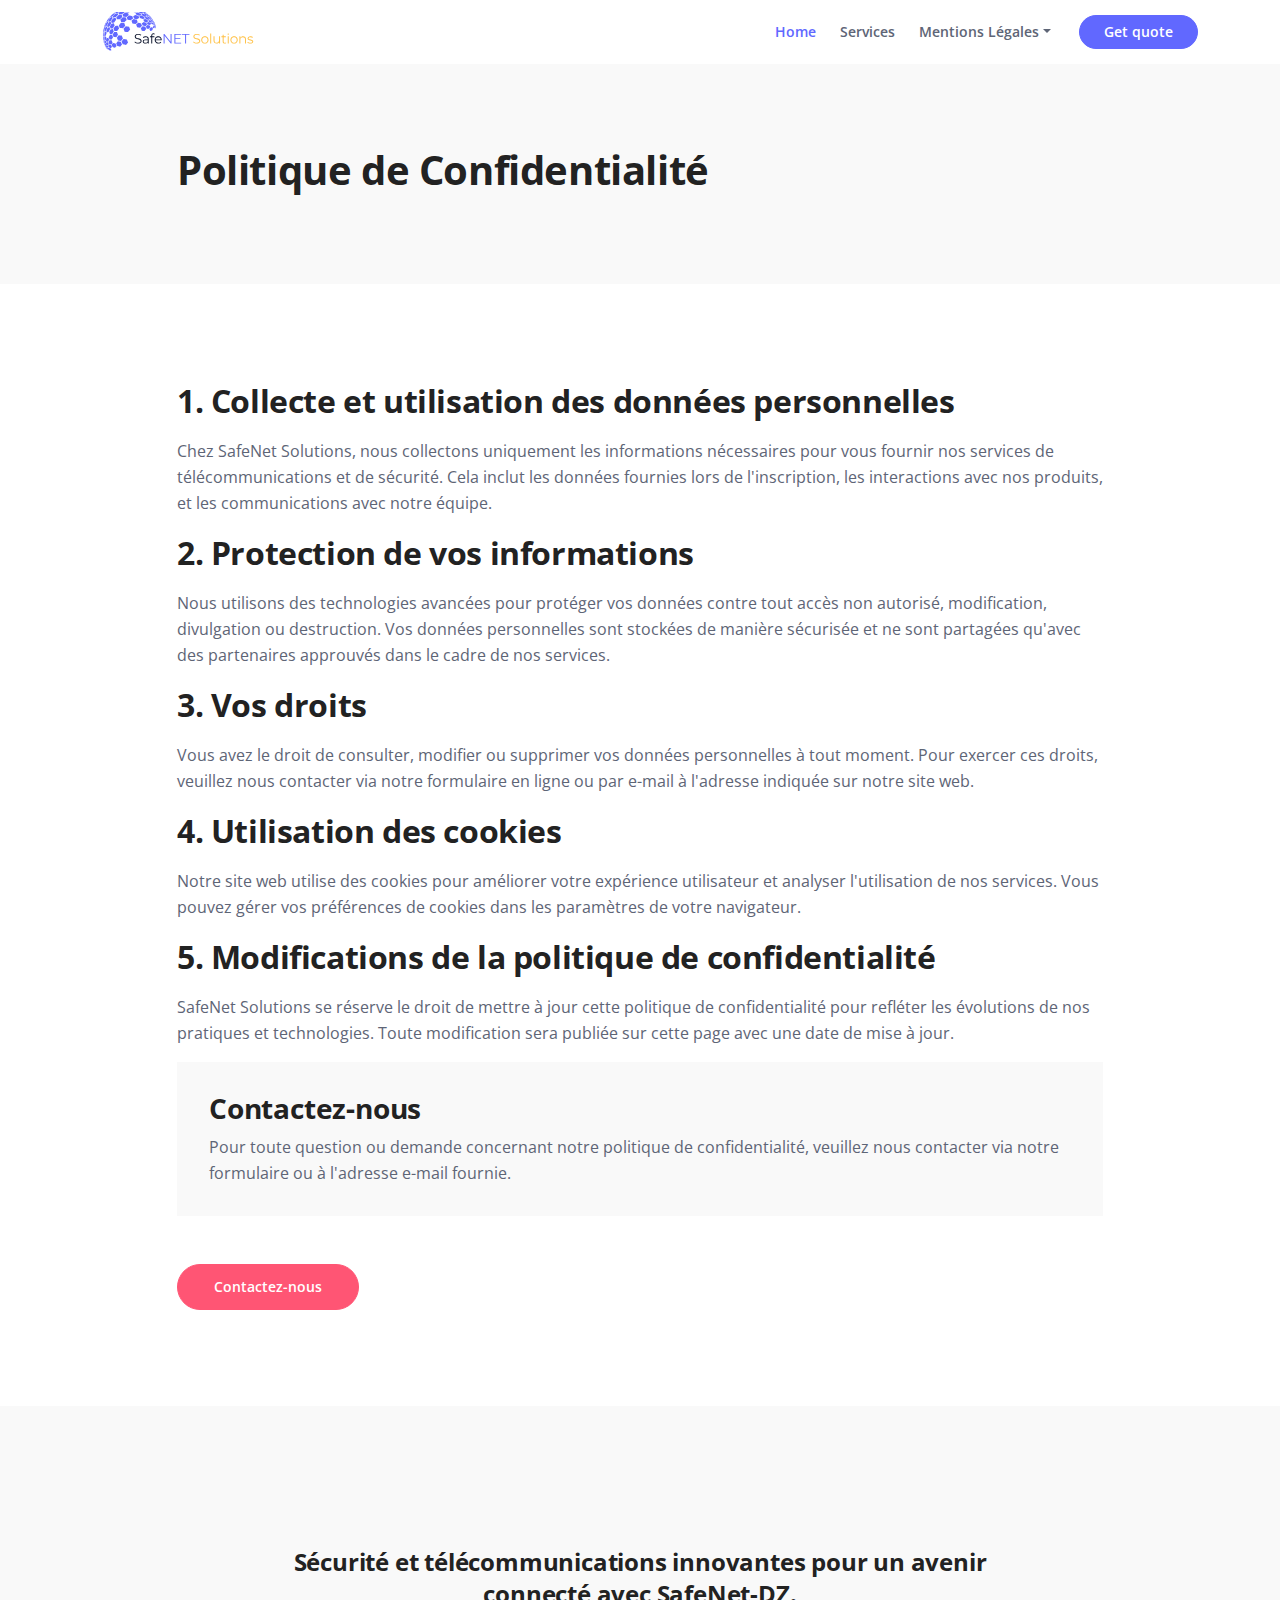
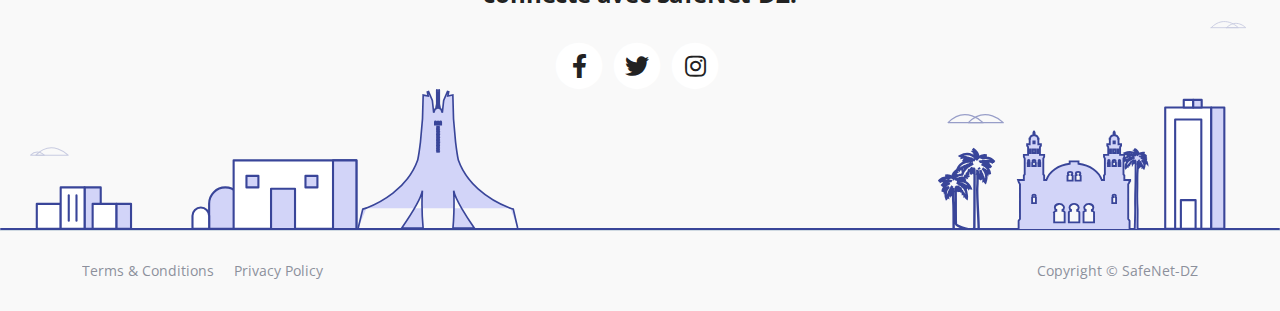
==== commit 1bb96104: "Update privacy.html" ====
--- a/privacy.html
+++ b/privacy.html
@@ -159,7 +159,6 @@
             <div class="row">
                 <div class="col-lg-6">
                     <ul class="list-unstyled li-space-lg p-small">
-                        <li><a href="article.html">Article Details</a></li>
                         <li><a href="terms.html">Terms & Conditions</a></li>
                         <li><a href="privacy.html">Privacy Policy</a></li>
                     </ul>
@@ -185,4 +184,4 @@
     <script src="js/isotope.pkgd.min.js"></script> <!-- Isotope for filter -->
     <script src="js/scripts.js"></script> <!-- Custom scripts -->
 </body>
-</html>+</html>
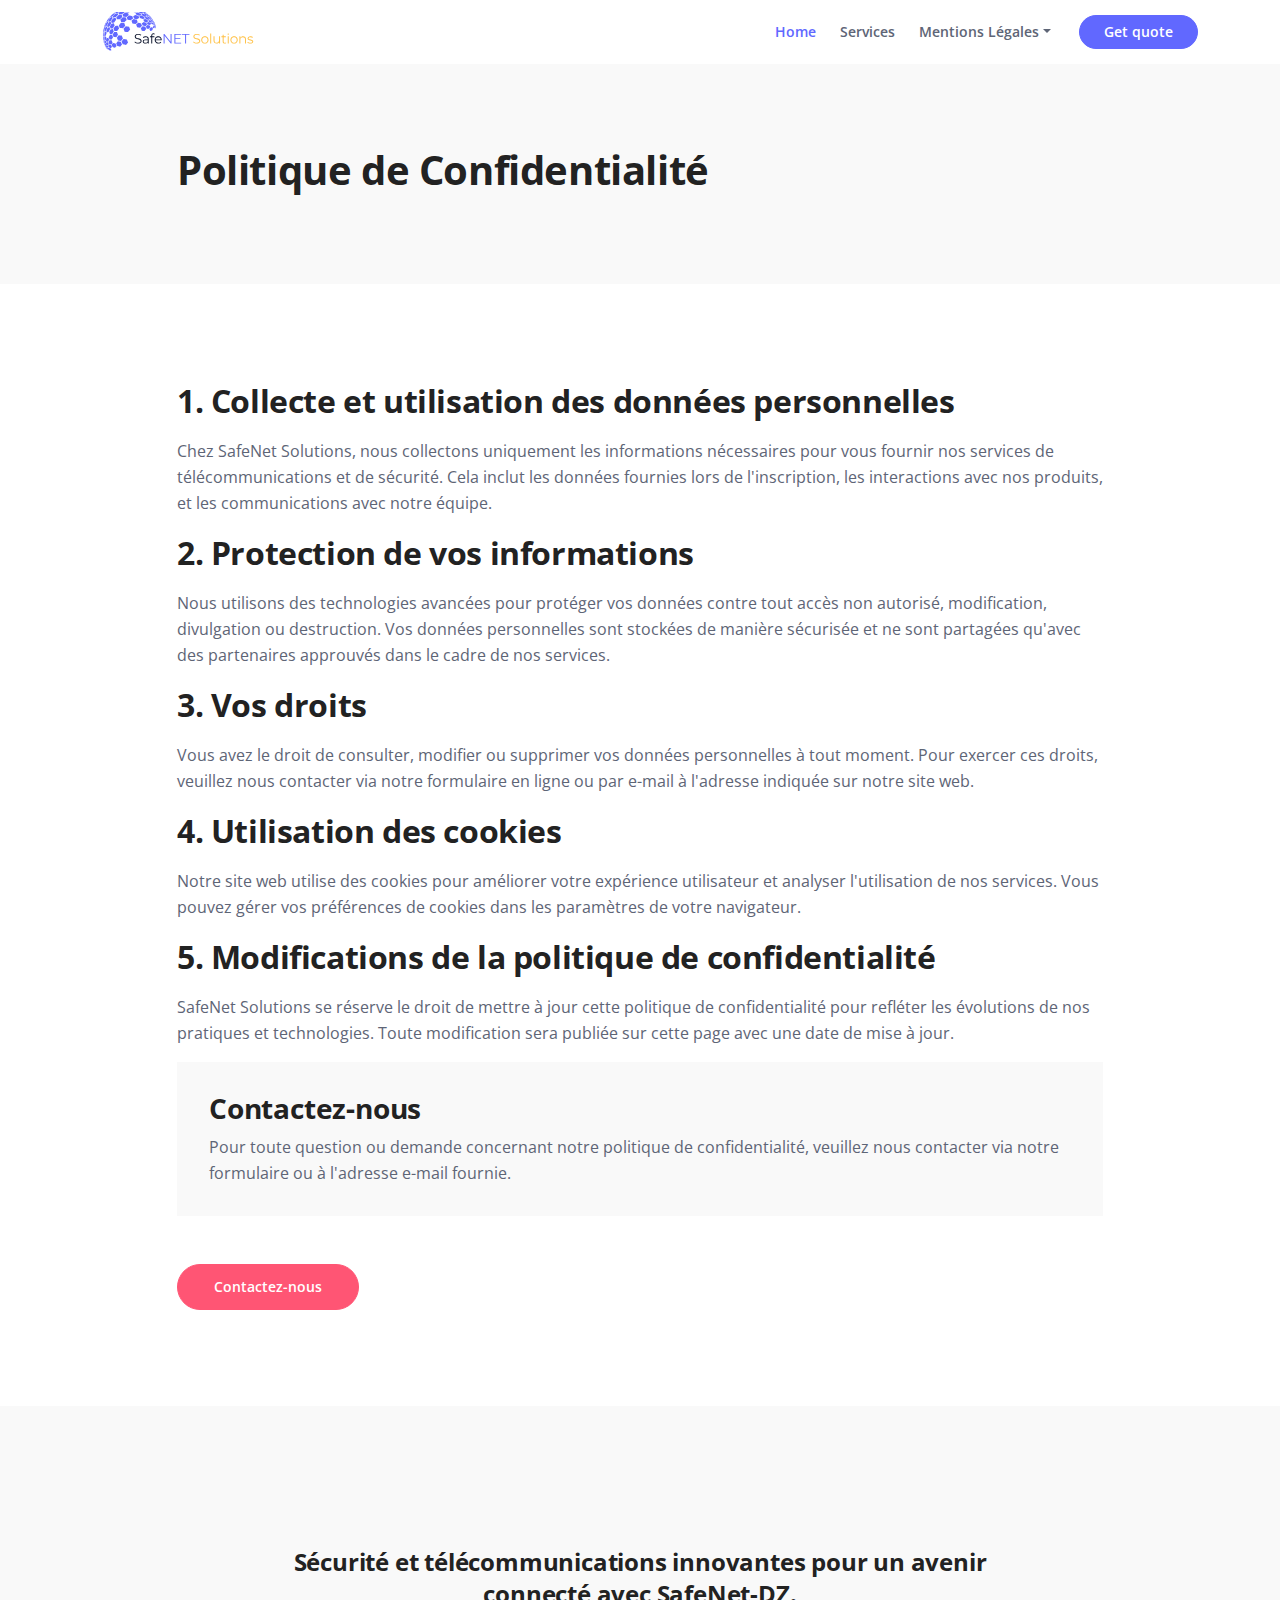
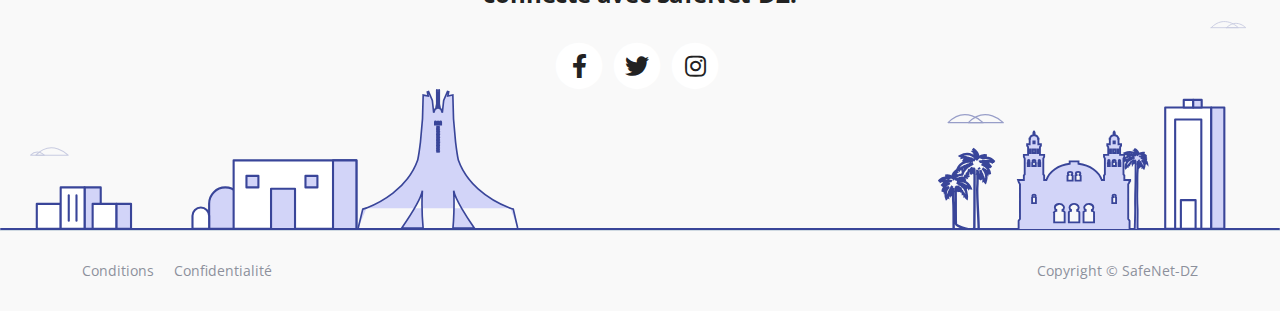
==== commit 4041065f: "Update privacy.html" ====
--- a/privacy.html
+++ b/privacy.html
@@ -18,7 +18,7 @@
 	<meta name="twitter:card" content="summary_large_image"> <!-- to have large image post format in Twitter -->
 
     <!-- Webpage Title -->
-    <title>Privacy Policy - Zinc</title>
+    <title>SafeNet Confidentialite</title>
     
     <!-- Styles -->
     <link href="https://fonts.googleapis.com/css2?family=Open+Sans:ital,wght@0,400;0,600;0,700;1,400&display=swap" rel="stylesheet">
@@ -159,8 +159,8 @@
             <div class="row">
                 <div class="col-lg-6">
                     <ul class="list-unstyled li-space-lg p-small">
-                        <li><a href="terms.html">Terms & Conditions</a></li>
-                        <li><a href="privacy.html">Privacy Policy</a></li>
+                        <li><a href="terms.html">Conditions</a></li>
+                        <li><a href="privacy.html">Confidentialité</a></li>
                     </ul>
                 </div> <!-- end of col -->
                 <div class="col-lg-6">
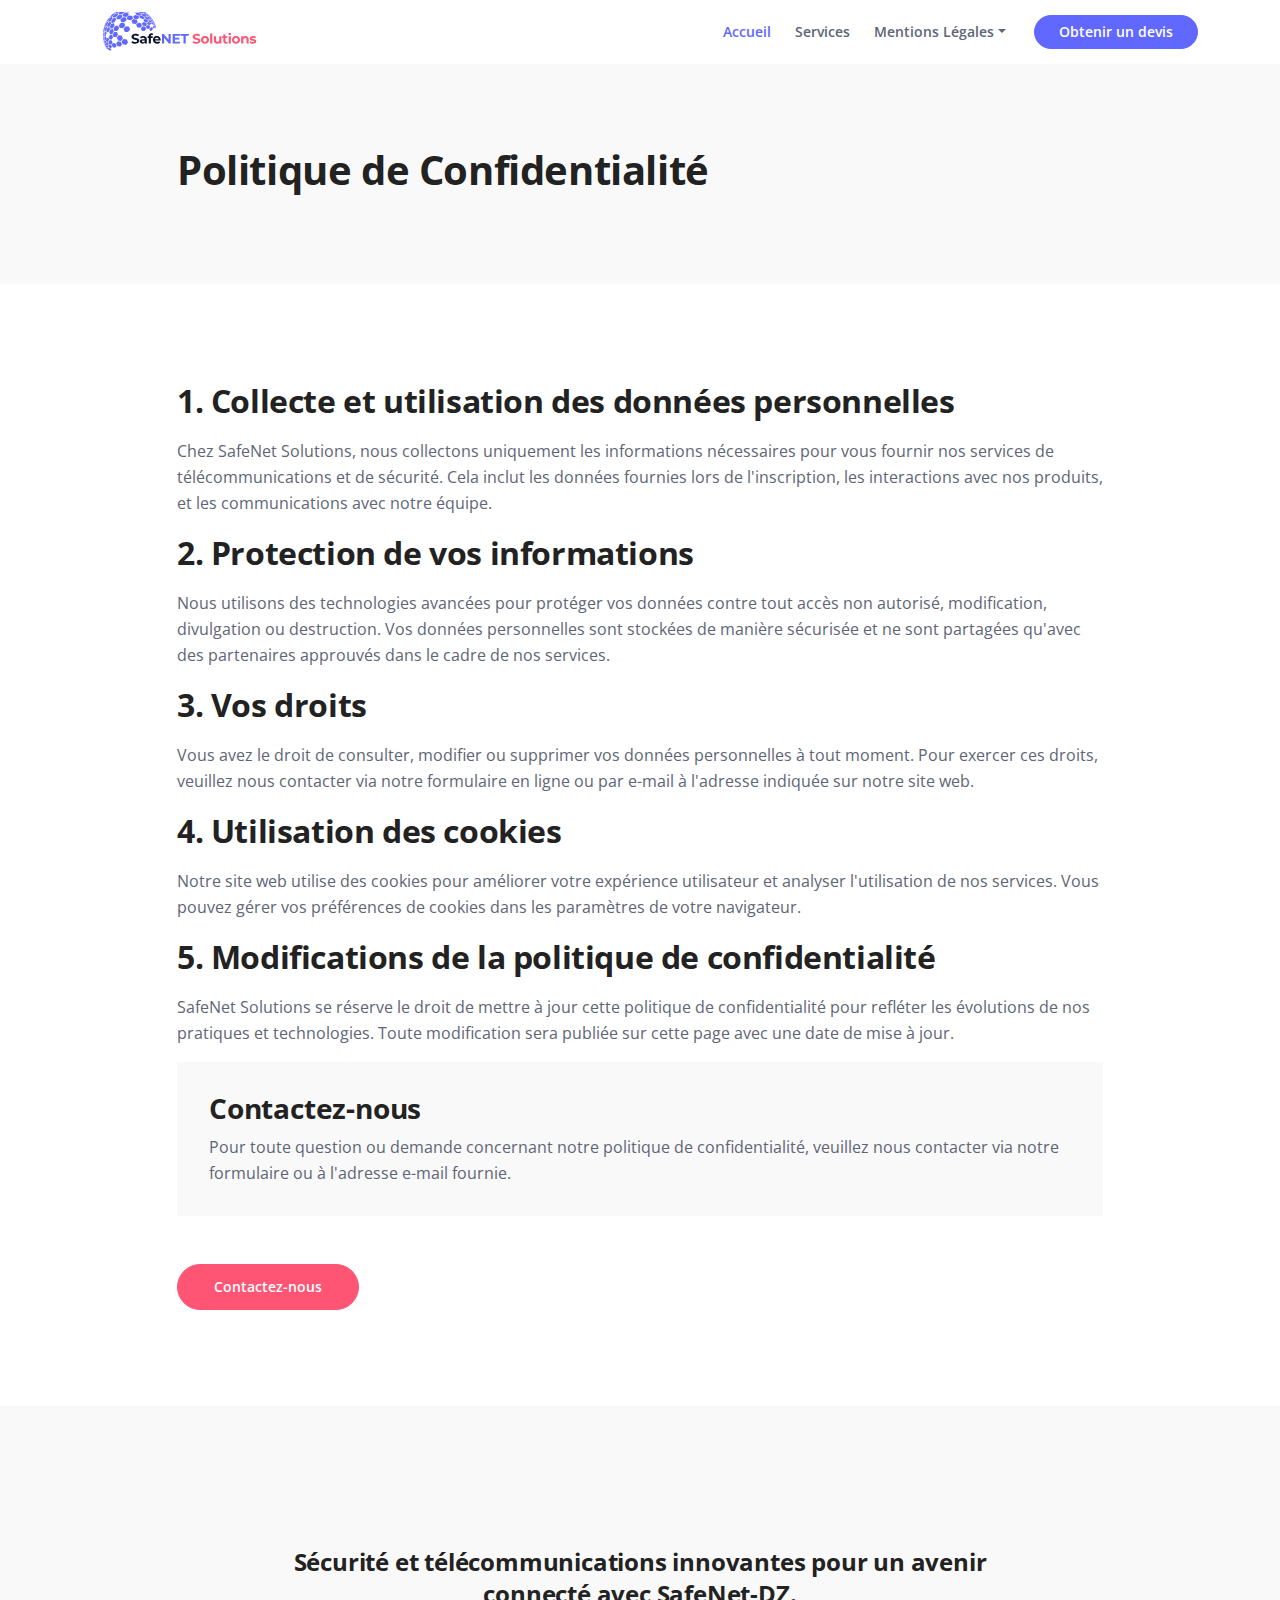
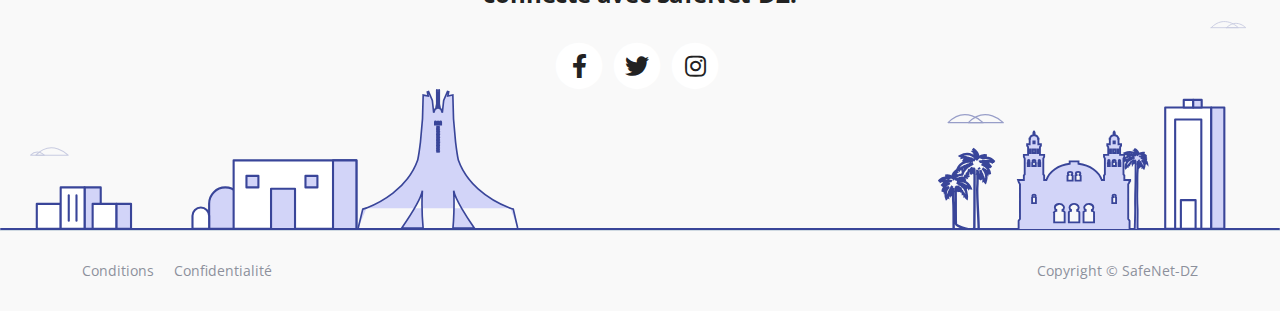
==== commit 4cc958fe: "devis button text corrections" ====
--- a/privacy.html
+++ b/privacy.html
@@ -49,7 +49,7 @@
             <div class="navbar-collapse offcanvas-collapse" id="navbarsExampleDefault">
                 <ul class="navbar-nav ms-auto navbar-nav-scroll">
                     <li class="nav-item">
-                        <a class="nav-link active" aria-current="page" href="index.html">Home</a>
+                        <a class="nav-link active" aria-current="page" href="index.html">Accueil</a>
                     </li>
                     <li class="nav-item">
                         <a class="nav-link" href="index.html#services">Services</a>
@@ -64,7 +64,7 @@
                     </li>
                 </ul>
                 <span class="nav-item">
-                    <a class="btn-solid-sm" href="index.html#contact">Get quote</a>
+                    <a class="btn-solid-sm" href="index.html#contact">Obtenir un devis</a>
                 </span>
             </div> <!-- end of navbar-collapse -->
         </div> <!-- end of container -->
